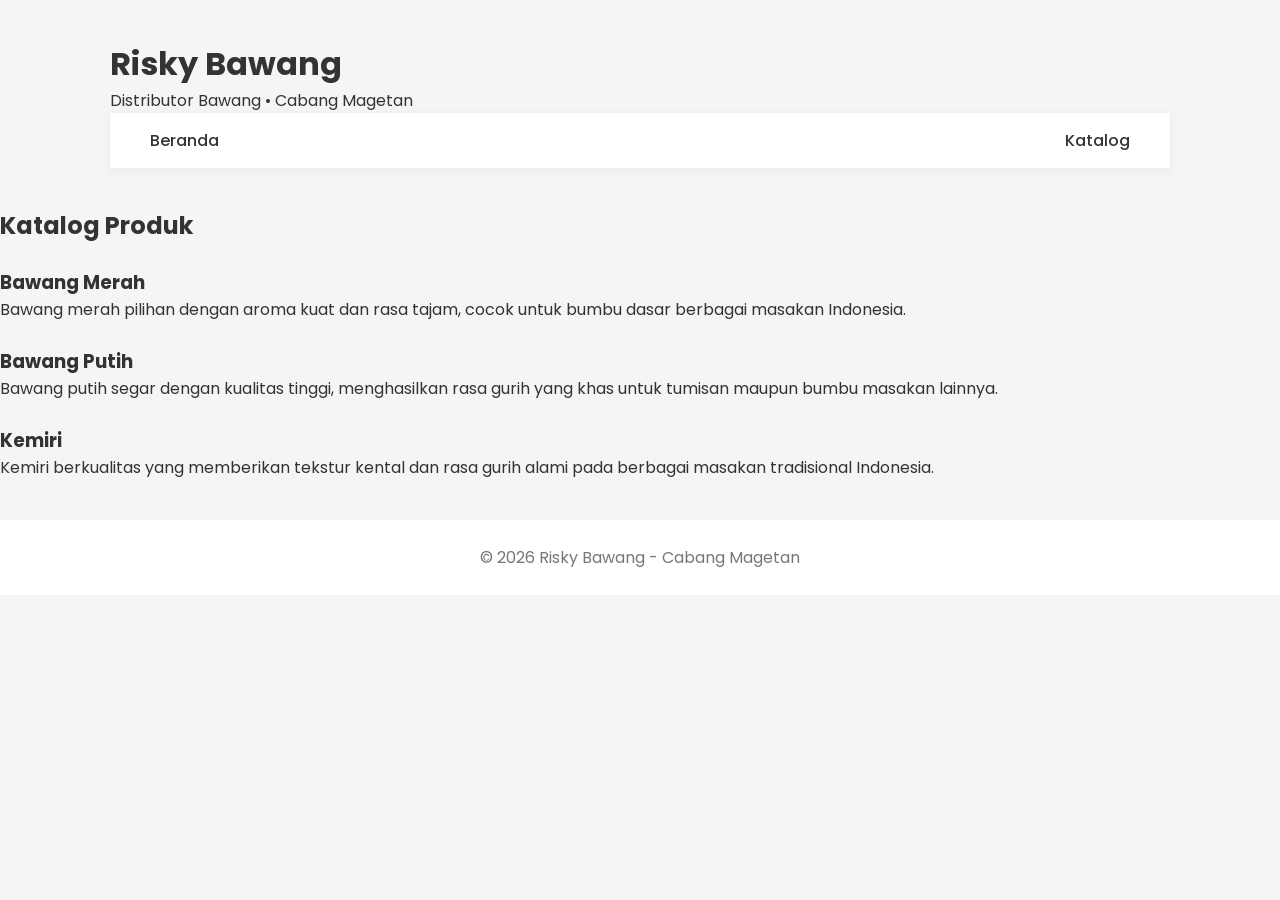
==== katalog.html @ d1584275 "Update and rename product.html to katalog.html" ====
<!DOCTYPE html>
<html lang="id">
<head>
<meta charset="UTF-8">
<meta name="viewport" content="width=device-width, initial-scale=1.0">
<title>Katalog - Risky Bawang</title>
<link rel="stylesheet" href="style.css">
</head>

<body>

<header>
<div class="container">
<h1>Risky Bawang</h1>
<p>Distributor Bawang • Cabang Magetan</p>

<nav>
<a href="index.html">Beranda</a>
<a href="katalog.html">Katalog</a>
</nav>
</div>
</header>

<section class="catalog">

<h2>Katalog Produk</h2>

<div class="product-grid">

<div class="product">
<img src="https://images.unsplash.com/photo-1587049633312-d628ae50a8ae" alt="">
<h3>Bawang Merah</h3>
<p>
Bawang merah pilihan dengan aroma kuat dan rasa tajam,
cocok untuk bumbu dasar berbagai masakan Indonesia.
</p>
</div>

<div class="product">
<img src="https://images.unsplash.com/photo-1603048719537-9ecb2dcb0b0d" alt="">
<h3>Bawang Putih</h3>
<p>
Bawang putih segar dengan kualitas tinggi,
menghasilkan rasa gurih yang khas untuk tumisan
maupun bumbu masakan lainnya.
</p>
</div>

<div class="product">
<img src="https://images.unsplash.com/photo-1604908176997-43130b6c3c9d" alt="">
<h3>Kemiri</h3>
<p>
Kemiri berkualitas yang memberikan tekstur
kental dan rasa gurih alami pada berbagai
masakan tradisional Indonesia.
</p>
</div>

</div>

</section>

<footer>
<p>© 2026 Risky Bawang - Cabang Magetan</p>
</footer>

</body>
</html>
---- style.css ----
@import url('https://fonts.googleapis.com/css2?family=Poppins:wght@300;400;500;600&display=swap');

*{
margin:0;
padding:0;
box-sizing:border-box;
font-family:'Poppins',sans-serif;
}

body{
background:#f4f6f5;
color:#333;
}

/* NAVBAR */

nav{
background:white;
display:flex;
justify-content:space-between;
align-items:center;
padding:15px 40px;
box-shadow:0 2px 10px rgba(0,0,0,0.05);
}

nav h1{
color:#2f7d32;
font-size:22px;
}

nav ul{
display:flex;
gap:20px;
list-style:none;
}

nav a{
text-decoration:none;
color:#333;
font-weight:500;
}

nav a:hover{
color:#2f7d32;
}

/* HERO */

.hero{
background:#2f7d32;
color:white;
text-align:center;
padding:70px 20px;
}

.hero h2{
font-size:34px;
margin-bottom:10px;
}

.hero p{
opacity:0.9;
margin-bottom:20px;
}

/* BUTTON */

.btn{
display:inline-block;
padding:10px 20px;
background:#ffb300;
color:black;
text-decoration:none;
border-radius:6px;
font-weight:500;
}

.btn:hover{
background:#ffa000;
}

/* CONTAINER */

.container{
max-width:1100px;
margin:auto;
padding:40px 20px;
}

/* PRODUCTS */

.products{
display:grid;
grid-template-columns:repeat(auto-fit,minmax(230px,1fr));
gap:20px;
}

.card{
background:white;
border-radius:10px;
padding:20px;
text-align:center;
box-shadow:0 4px 12px rgba(0,0,0,0.06);
transition:0.2s;
}

.card:hover{
transform:translateY(-5px);
}

.card img{
width:100%;
height:160px;
object-fit:cover;
border-radius:6px;
margin-bottom:10px;
}

footer{
text-align:center;
padding:25px;
background:white;
margin-top:40px;
color:#777;
}

/* WHATSAPP FLOAT */

.wa-float{
position:fixed;
bottom:20px;
right:20px;
background:#25D366;
color:white;
padding:14px 18px;
border-radius:50px;
text-decoration:none;
font-weight:500;
box-shadow:0 4px 10px rgba(0,0,0,0.2);
}
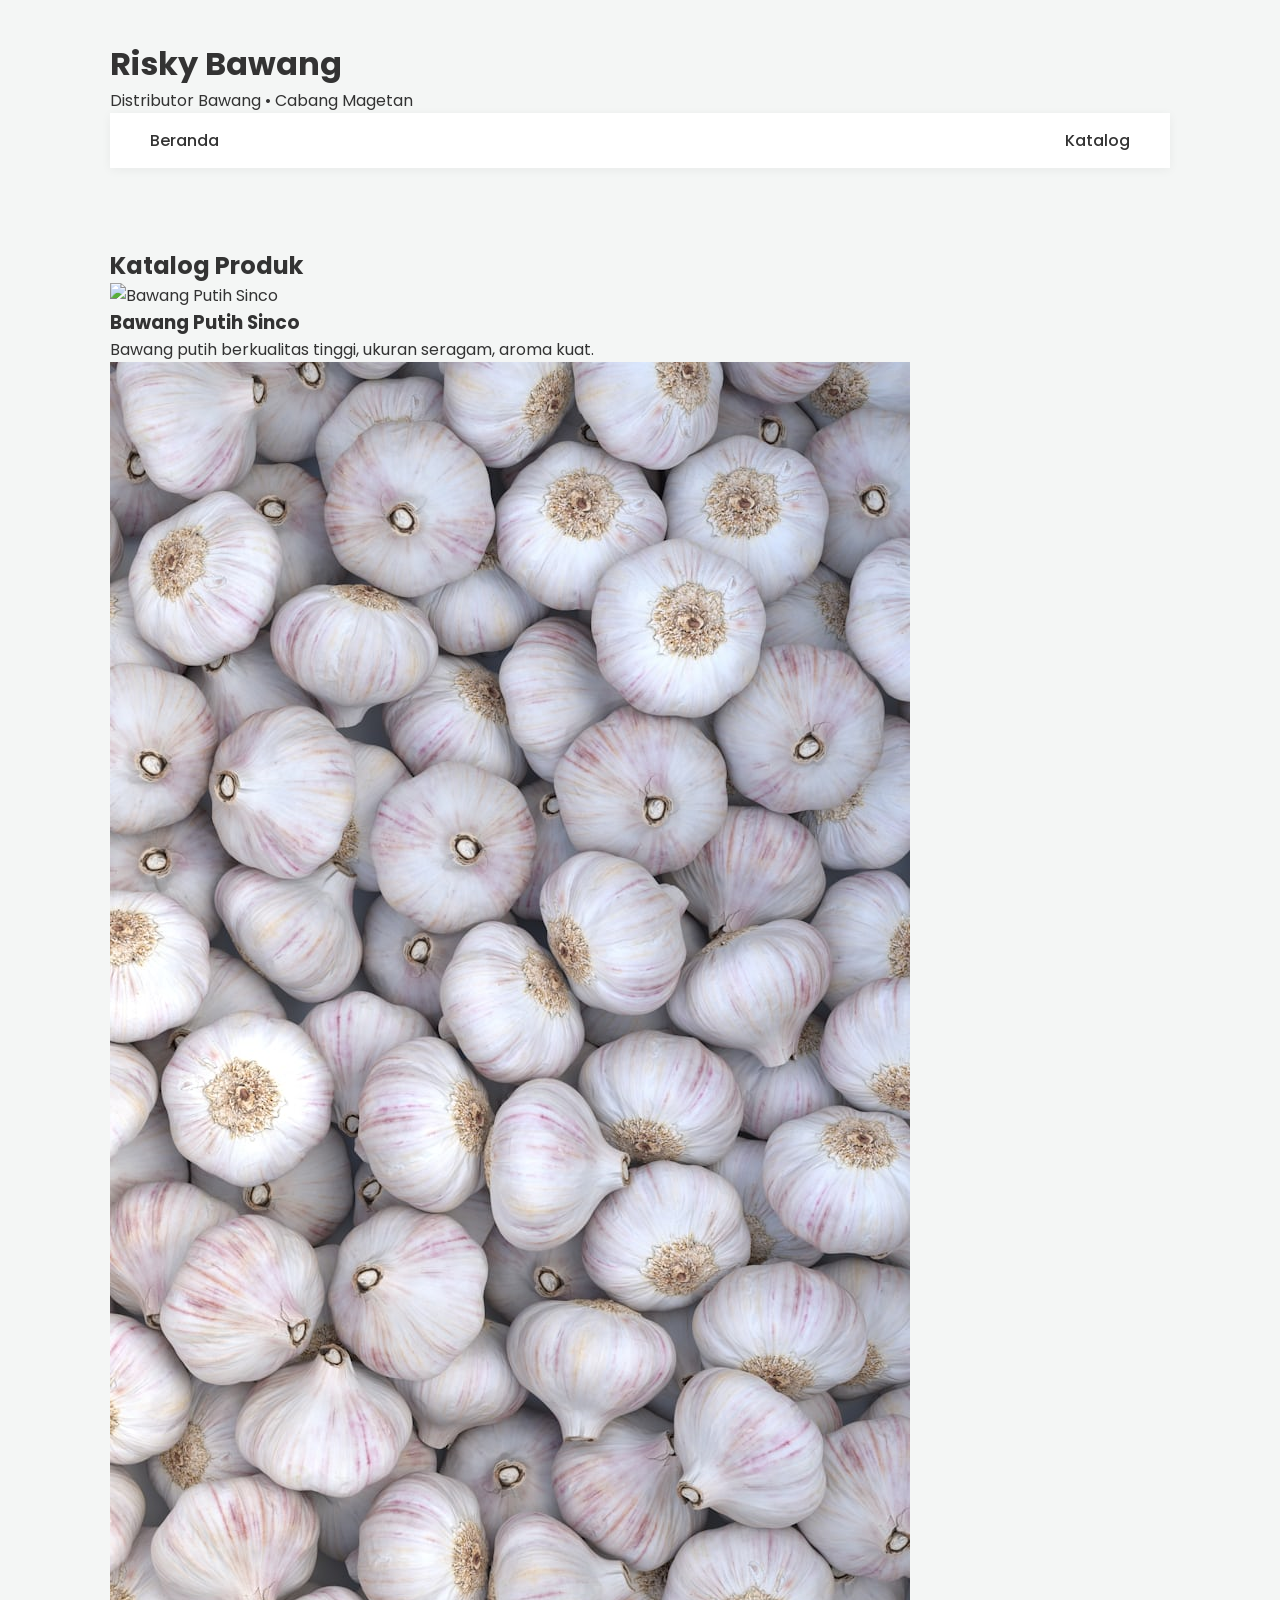
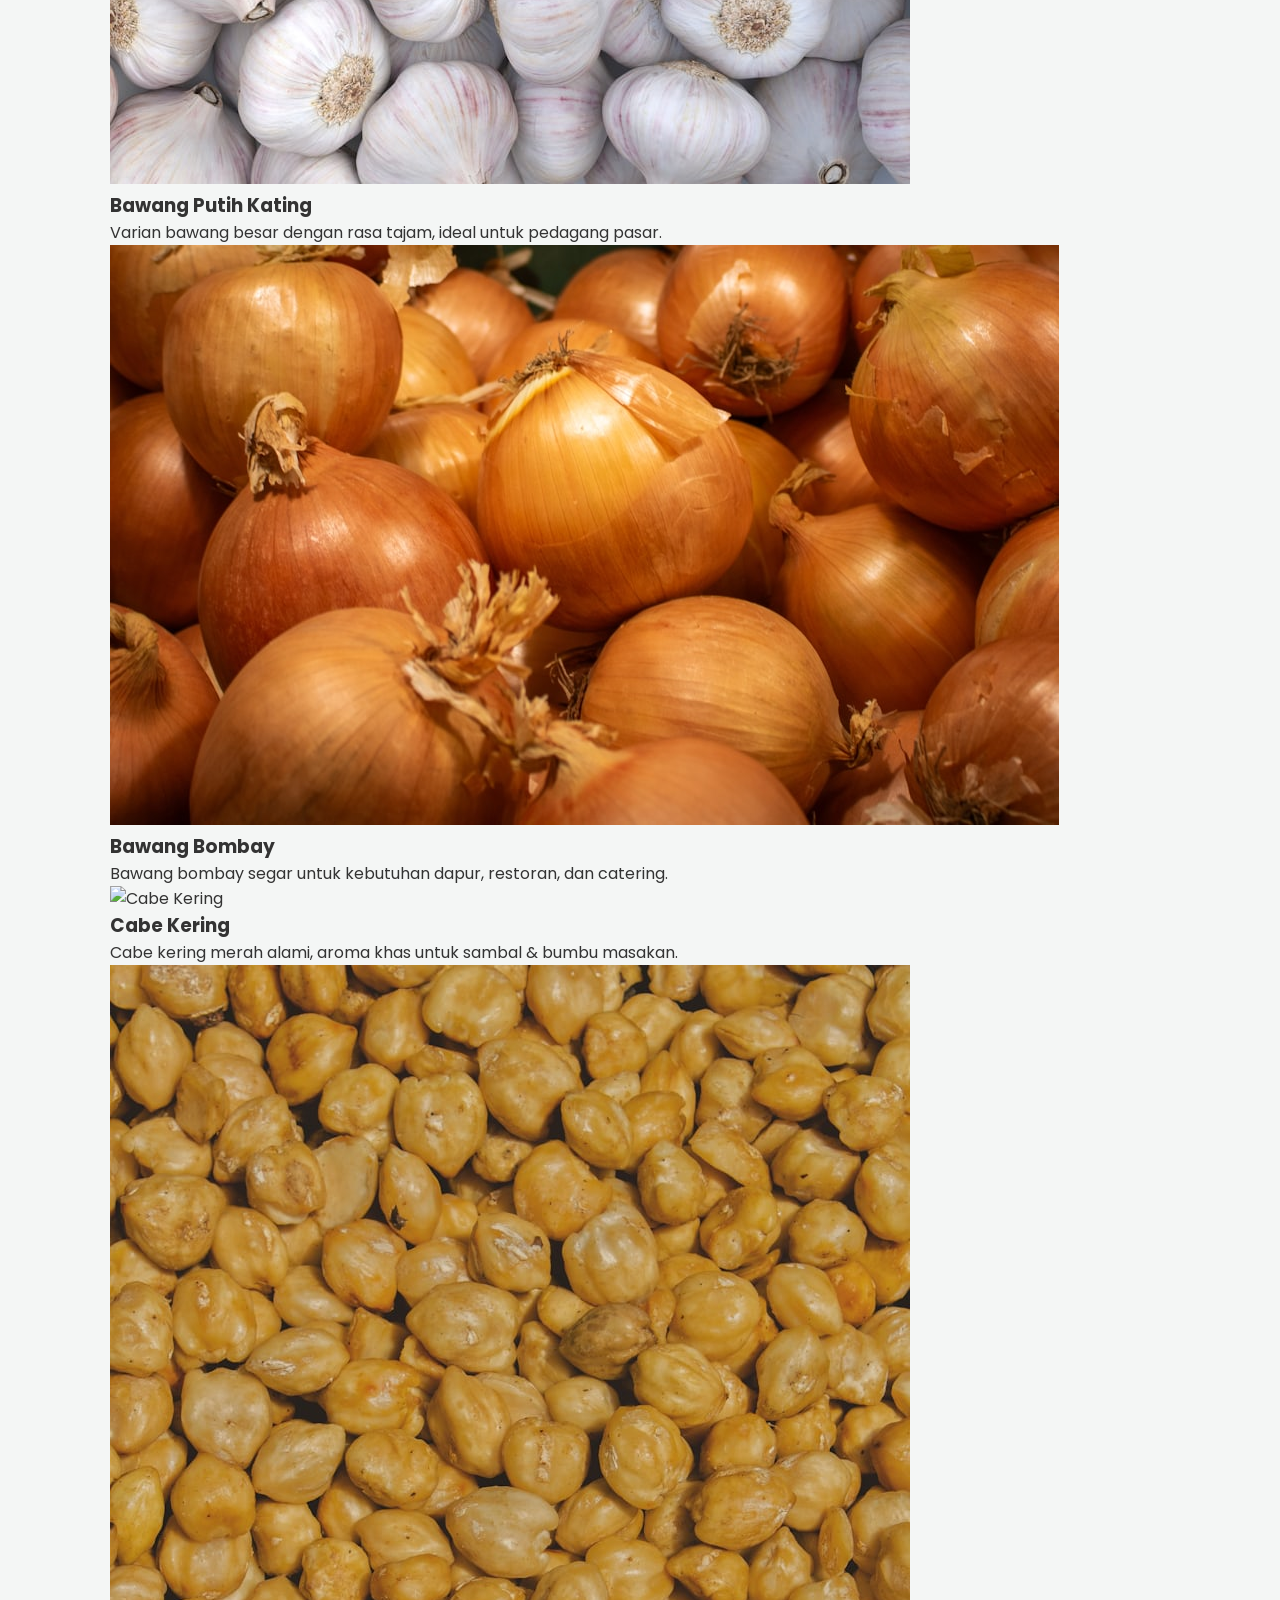
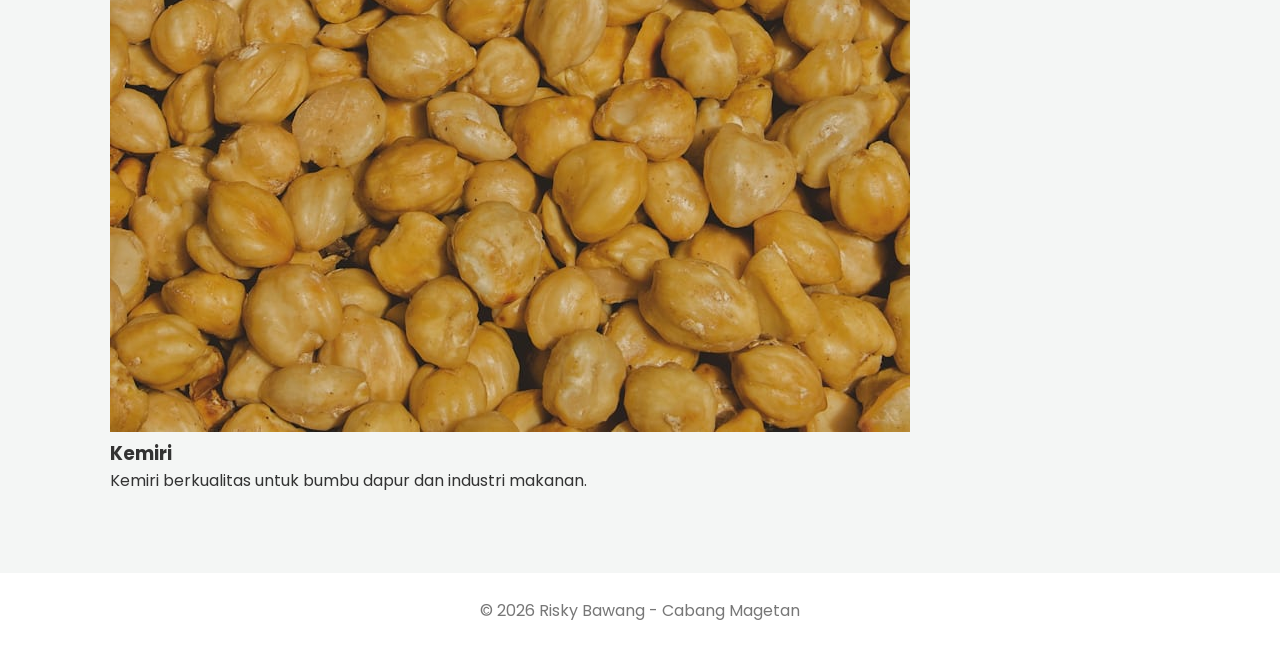
==== commit e70675e3: "Update katalog.html" ====
--- a/katalog.html
+++ b/katalog.html
@@ -13,7 +13,6 @@
 <div class="container">
 <h1>Risky Bawang</h1>
 <p>Distributor Bawang • Cabang Magetan</p>
-
 <nav>
 <a href="index.html">Beranda</a>
 <a href="katalog.html">Katalog</a>
@@ -22,42 +21,43 @@
 </header>
 
 <section class="catalog">
-
+<div class="container">
 <h2>Katalog Produk</h2>
 
 <div class="product-grid">
 
 <div class="product">
-<img src="https://images.unsplash.com/photo-1587049633312-d628ae50a8ae" alt="">
-<h3>Bawang Merah</h3>
-<p>
-Bawang merah pilihan dengan aroma kuat dan rasa tajam,
-cocok untuk bumbu dasar berbagai masakan Indonesia.
-</p>
+<img src="sinco.jpeg" alt="Bawang Putih Sinco">
+<h3>Bawang Putih Sinco</h3>
+<p>Bawang putih berkualitas tinggi, ukuran seragam, aroma kuat.</p>
 </div>
 
 <div class="product">
-<img src="https://images.unsplash.com/photo-1603048719537-9ecb2dcb0b0d" alt="">
-<h3>Bawang Putih</h3>
-<p>
-Bawang putih segar dengan kualitas tinggi,
-menghasilkan rasa gurih yang khas untuk tumisan
-maupun bumbu masakan lainnya.
-</p>
+<img src="kating.jpeg" alt="Bawang Putih Kating">
+<h3>Bawang Putih Kating</h3>
+<p>Varian bawang besar dengan rasa tajam, ideal untuk pedagang pasar.</p>
 </div>
 
 <div class="product">
-<img src="https://images.unsplash.com/photo-1604908176997-43130b6c3c9d" alt="">
+<img src="bombay.jpeg" alt="Bawang Bombay">
+<h3>Bawang Bombay</h3>
+<p>Bawang bombay segar untuk kebutuhan dapur, restoran, dan catering.</p>
+</div>
+
+<div class="product">
+<img src="cabe.jpeg" alt="Cabe Kering">
+<h3>Cabe Kering</h3>
+<p>Cabe kering merah alami, aroma khas untuk sambal & bumbu masakan.</p>
+</div>
+
+<div class="product">
+<img src="kemiri.jpeg" alt="Kemiri">
 <h3>Kemiri</h3>
-<p>
-Kemiri berkualitas yang memberikan tekstur
-kental dan rasa gurih alami pada berbagai
-masakan tradisional Indonesia.
-</p>
+<p>Kemiri berkualitas untuk bumbu dapur dan industri makanan.</p>
 </div>
 
 </div>
-
+</div>
 </section>
 
 <footer>
@@ -66,3 +66,4 @@
 
 </body>
 </html>
+
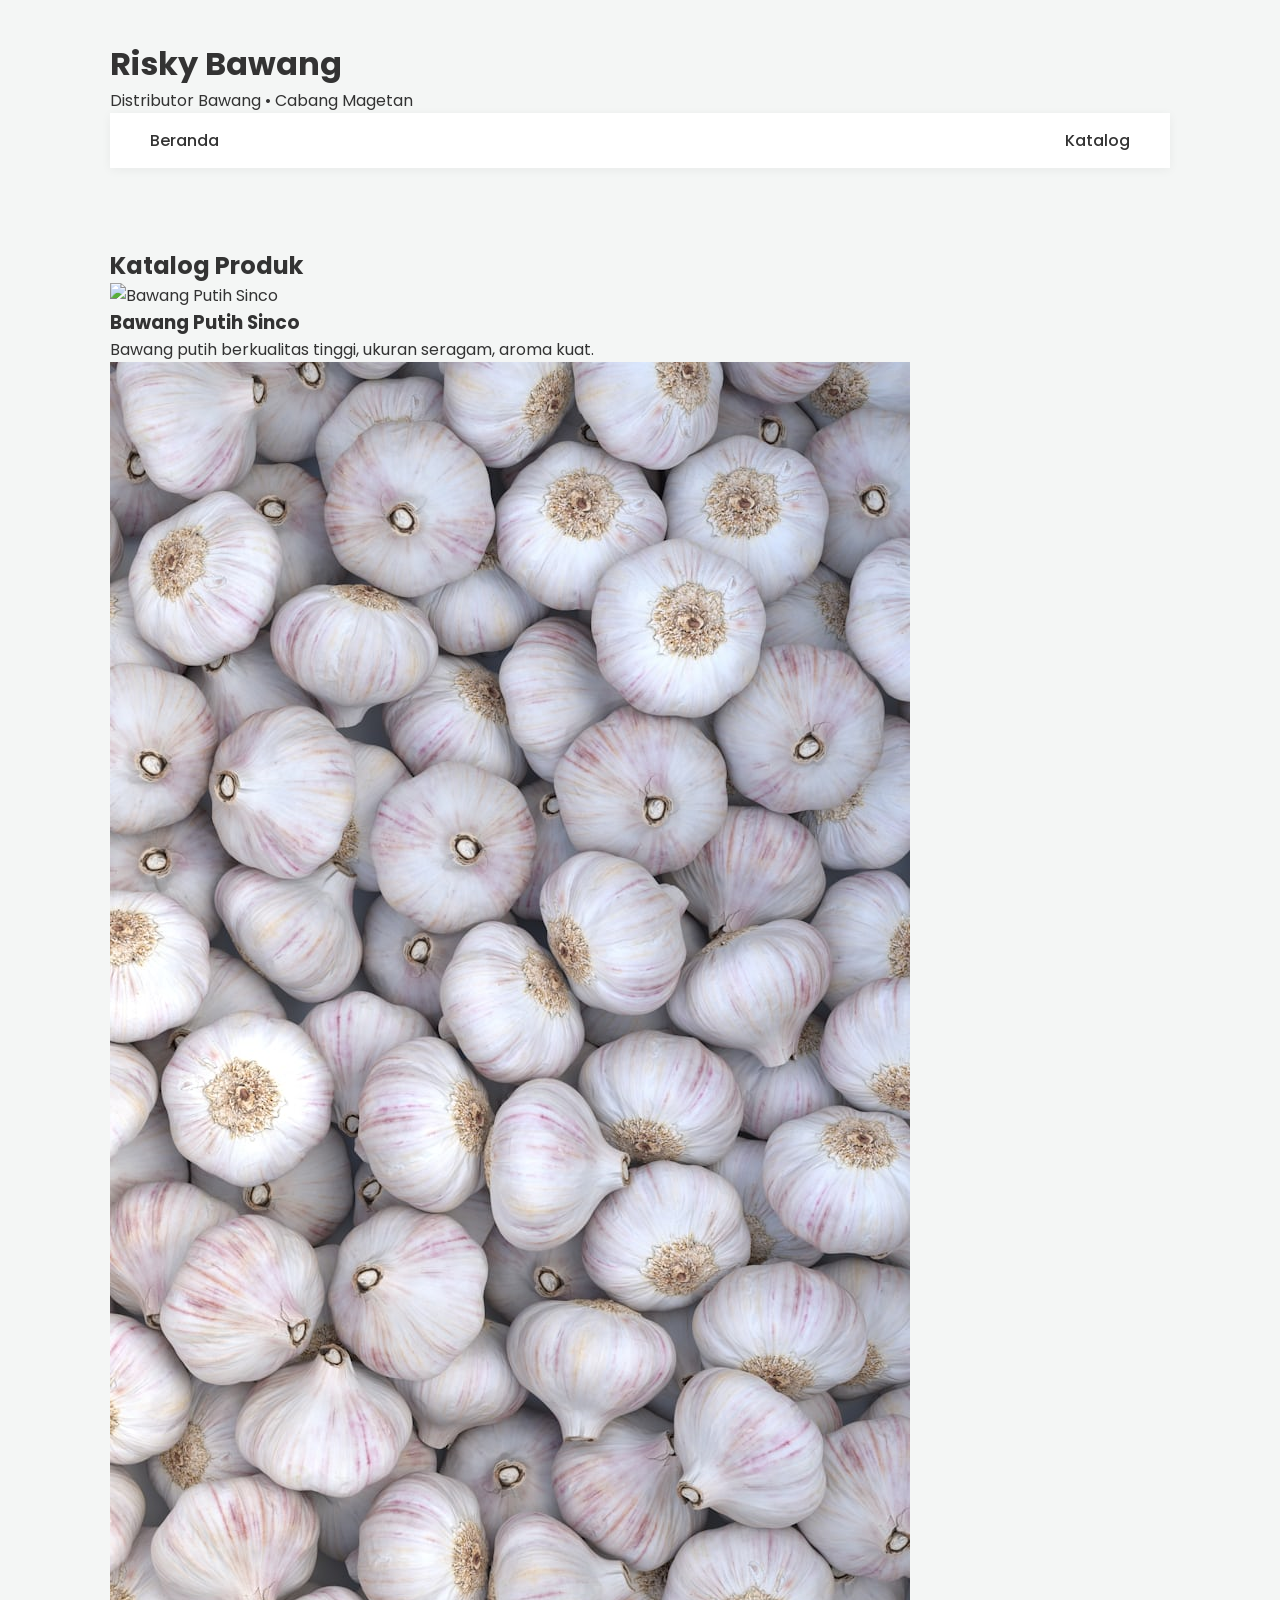
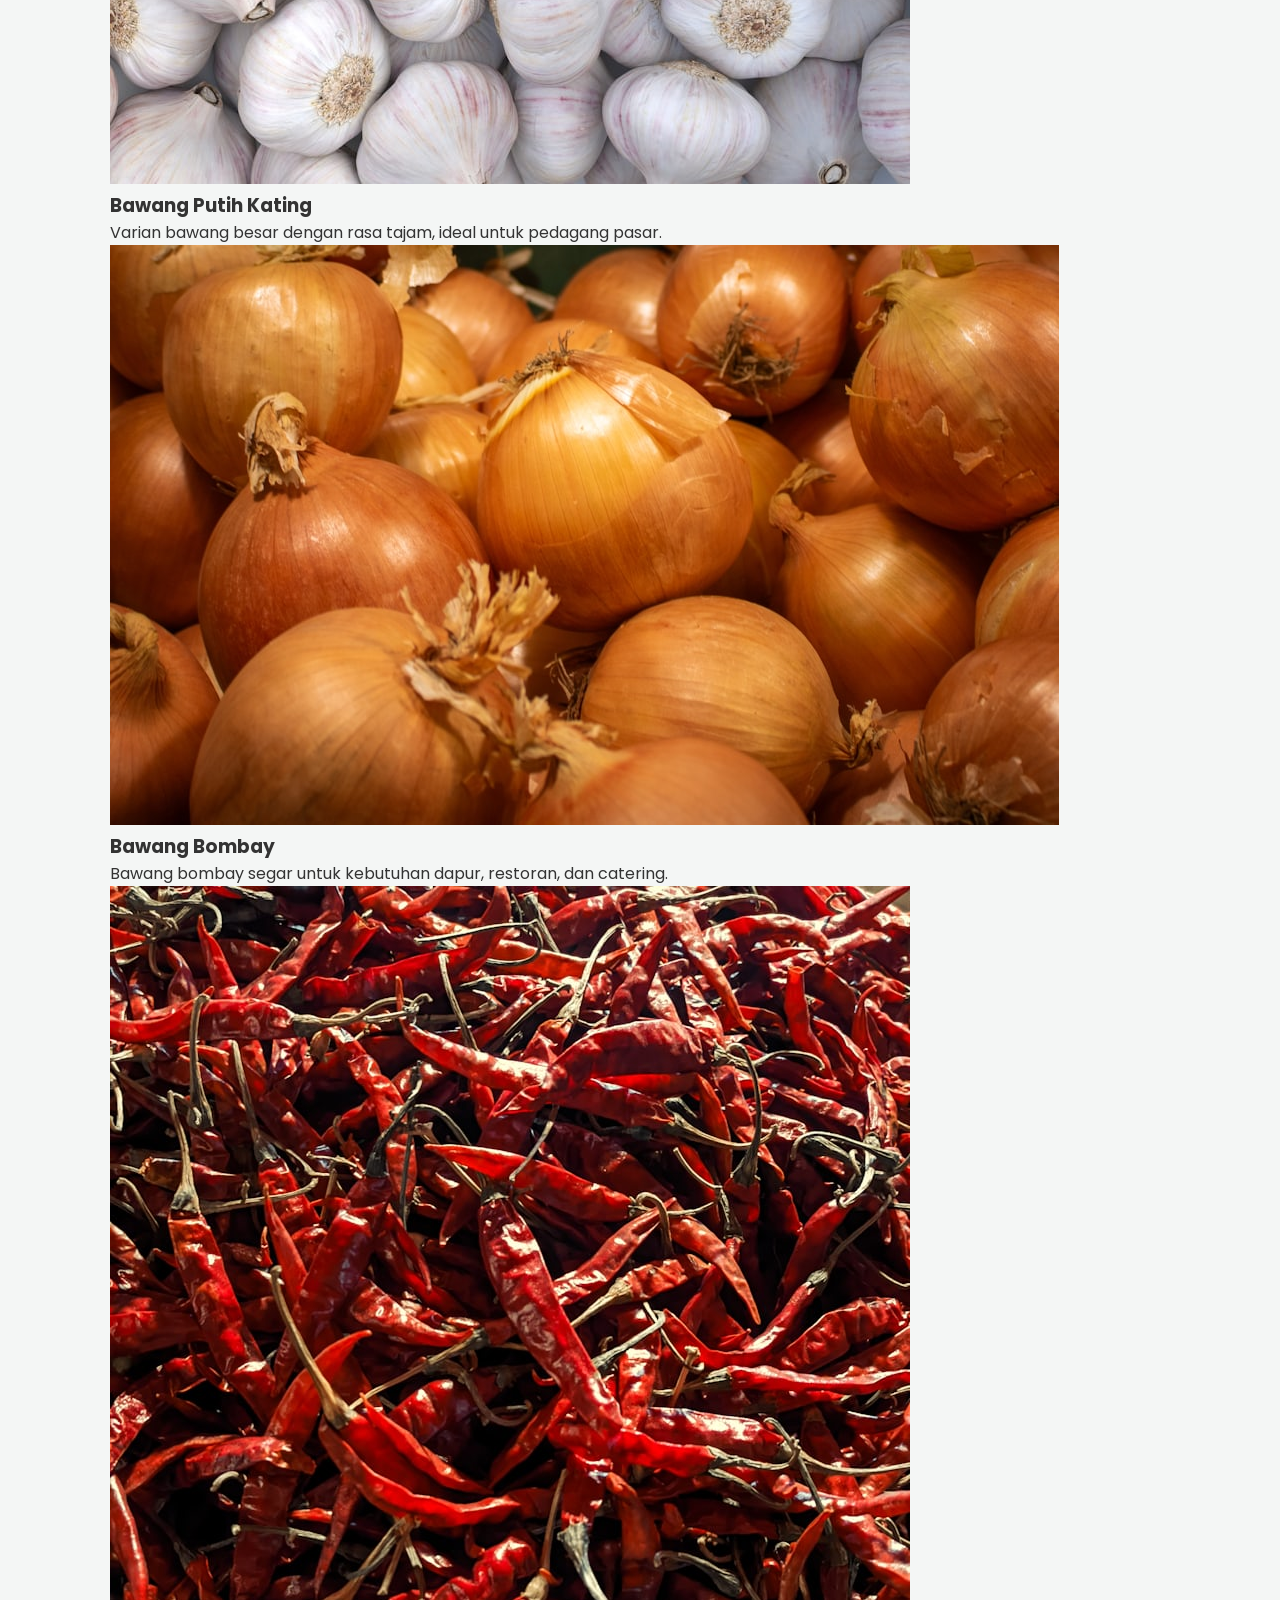
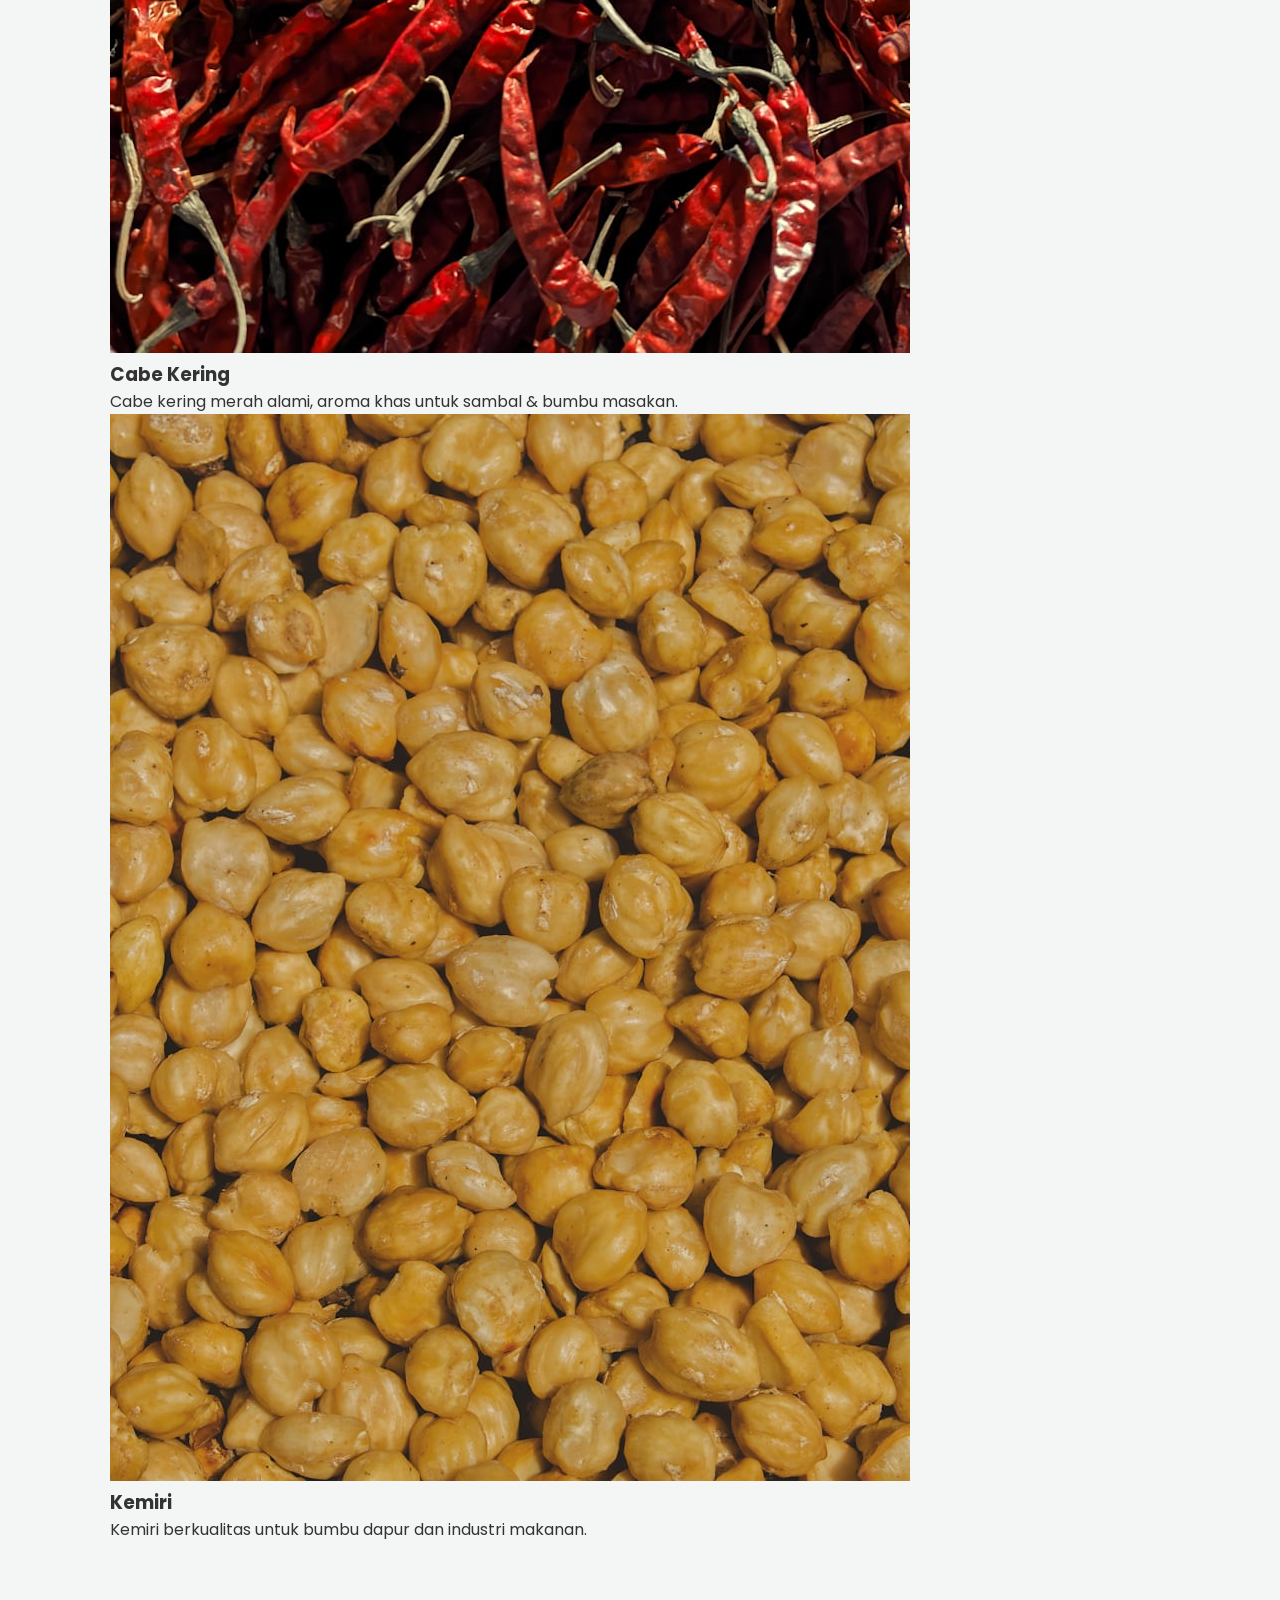
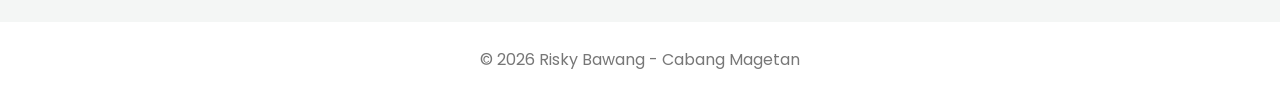
==== commit 517e64fb: "Update katalog.html" ====
--- a/katalog.html
+++ b/katalog.html
@@ -45,7 +45,7 @@
 </div>
 
 <div class="product">
-<img src="cabe.jpeg" alt="Cabe Kering">
+<img src="cabe.jpg" alt="Cabe Kering">
 <h3>Cabe Kering</h3>
 <p>Cabe kering merah alami, aroma khas untuk sambal & bumbu masakan.</p>
 </div>
@@ -67,3 +67,4 @@
 </body>
 </html>
 
+
